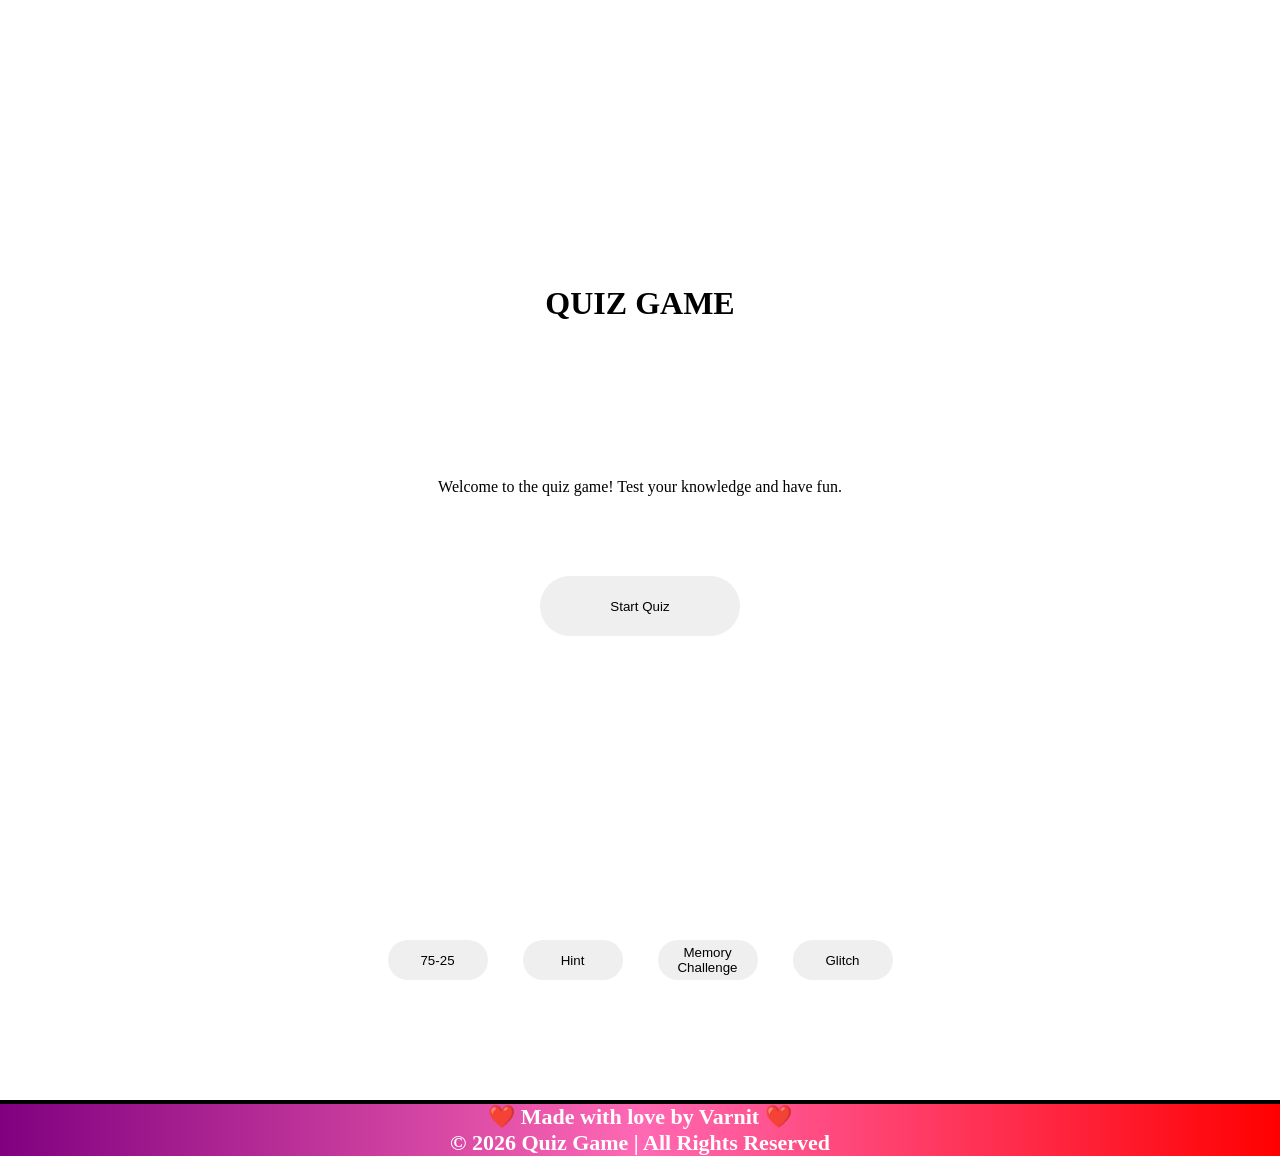
==== index.html @ 264b86ed "change and alligned" ====
<!DOCTYPE html>
<html lang="en">
<head>
    <meta charset="UTF-8">
    <meta name="viewport" content="width=device-width, initial-scale=1.0">
    <title>Quiz Game</title>
    <link rel="stylesheet" href="style.css">
</head>
<body>
  <!-- Start Screen -->
    <div id="start-screen">
        <h1 id="quiz">QUIZ GAME</h1>

        <p id="welcome">
            Welcome to the quiz game! Test your knowledge and have fun.
        </p>

        <button id="button1" onclick="startQuiz()">Start Quiz</button>
    </div>

    <!-- Game Screen -->
      <div id="lifelines">
        <button id="lifeline-75-25" onclick="uselifeline7525()">75-25</button>
        <button id="hint" onclick="useHint()">Hint</button>
        <button id="memory-challenge" onclick="useMemoryChallenge()">Memory Challenge</button>
        <button id="glitch" onclick="useGlitch()">Glitch</button>
      </div>
    <div id="game-screen">
        <h2 id="question">This is going to be my question....</h2>

        <div class="allbtn">
            <button class="btn">Option A</button>
            <button class="btn">Option B</button>
            <button class="btn">Option C</button>
            <button class="btn">Option D</button>
        </div>
    </div>

    <footer class="footer">
        ❤️ Made with love by Varnit ❤️ <br>
        © 2026 Quiz Game | All Rights Reserved
    </footer>

    <script src="first.js"></script>
</body>
</html>
---- style.css ----
body {
    margin: 0;
    min-height: 100vh;
    display: flex;
    flex-direction: column;
}

/* Start screen */
#start-screen {
    height: 100vh;
    display: flex;
    flex-direction: column;
    justify-content: center;
    align-items: center;
}

#quiz {
    margin-bottom: 140px;
}

#welcome {
    margin-bottom: 80px;
    text-align: center;
}

#button1 {
    height: 60px;
    width: 200px;
    border-radius: 30px;
    box-shadow: none;   
    border: none;
}

#game-screen {
    flex: 1;
    display: none;
    flex-direction: column;
    justify-content: center;
    align-items: center;
}
#lifelines {
    display: flex;
    justify-content: center;
    align-items: center;
    gap: 35px;          /* more gap between buttons */
    margin-top: 40px;   /* space from top */
    margin-bottom: 40px;

    
}
#lifeline-75-25, #hint, #memory-challenge, #glitch {
    height: 40px;
    width: 100px;
    border-radius: 30px;
    box-shadow: none;
    border: none;
   
}


#question {
    width: 800px;
    text-align: left;
    margin-bottom: 80px;
    font-size: 32px;
    font-weight: bold;
    padding-left: 40px;
}

.allbtn {
    width: 800px;
    display: flex;
    flex-wrap: wrap;
    justify-content: space-between;
    gap: 40px;
}

.btn {
    width: 300px;
    height: 80px;
}

.footer {
    margin-top: 80px;
    width: 100%;
    text-align: center;
    font-size: 22px;
    font-weight: bold;
    color: white;
    background: linear-gradient(90deg, purple, hotpink, red);
    border-top: 4px solid black;
}
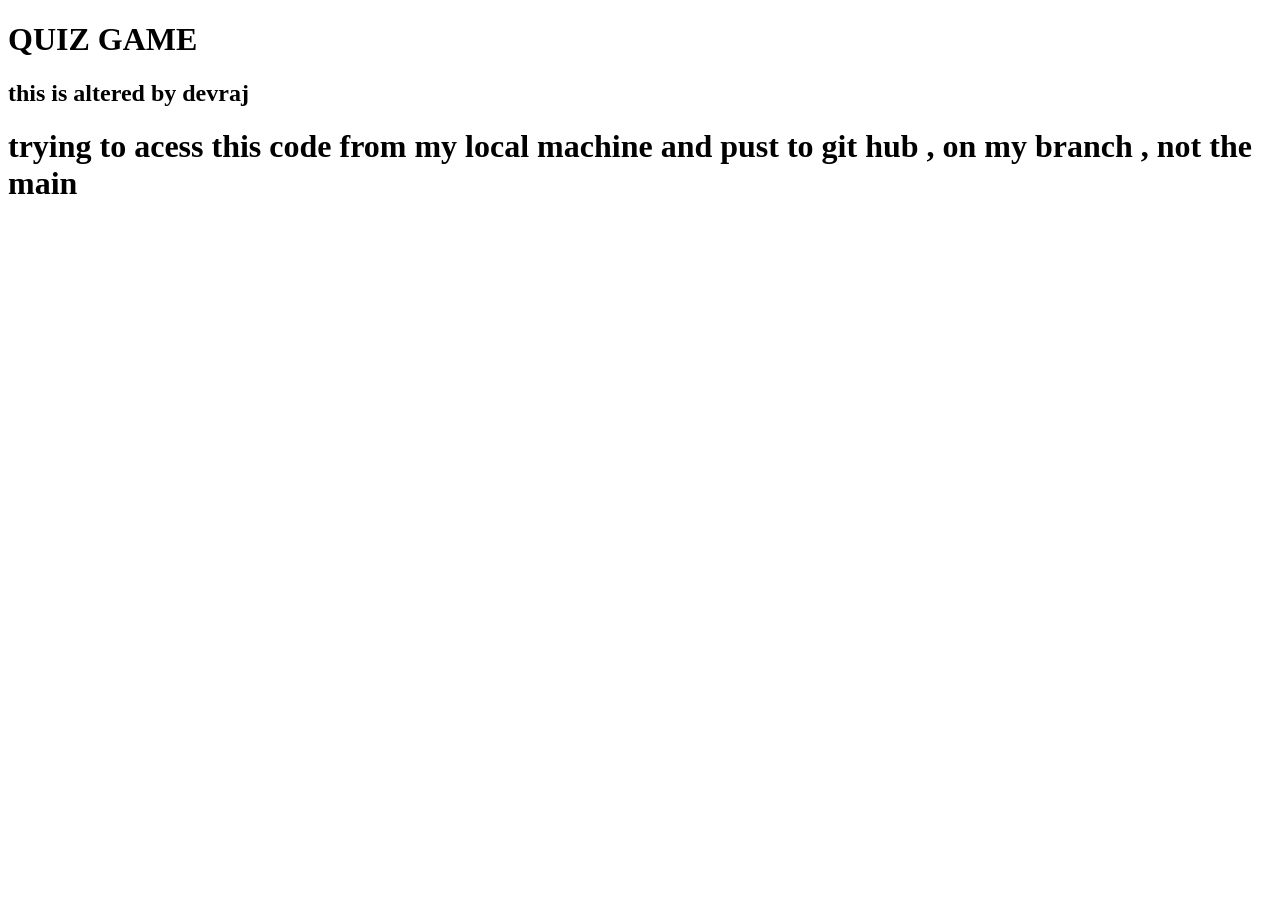
==== commit adba00b2: "Updated index.html on fr.dev" ====
--- a/index.html
+++ b/index.html
@@ -3,44 +3,12 @@
 <head>
     <meta charset="UTF-8">
     <meta name="viewport" content="width=device-width, initial-scale=1.0">
-    <title>Quiz Game</title>
-    <link rel="stylesheet" href="style.css">
+    <title>QUIZ GAME </title>
 </head>
+     
 <body>
-  <!-- Start Screen -->
-    <div id="start-screen">
-        <h1 id="quiz">QUIZ GAME</h1>
-
-        <p id="welcome">
-            Welcome to the quiz game! Test your knowledge and have fun.
-        </p>
-
-        <button id="button1" onclick="startQuiz()">Start Quiz</button>
-    </div>
-
-    <!-- Game Screen -->
-      <div id="lifelines">
-        <button id="lifeline-75-25" onclick="uselifeline7525()">75-25</button>
-        <button id="hint" onclick="useHint()">Hint</button>
-        <button id="memory-challenge" onclick="useMemoryChallenge()">Memory Challenge</button>
-        <button id="glitch" onclick="useGlitch()">Glitch</button>
-      </div>
-    <div id="game-screen">
-        <h2 id="question">This is going to be my question....</h2>
-
-        <div class="allbtn">
-            <button class="btn">Option A</button>
-            <button class="btn">Option B</button>
-            <button class="btn">Option C</button>
-            <button class="btn">Option D</button>
-        </div>
-    </div>
-
-    <footer class="footer">
-        ❤️ Made with love by Varnit ❤️ <br>
-        © 2026 Quiz Game | All Rights Reserved
-    </footer>
-
-    <script src="first.js"></script>
+    <h1>QUIZ GAME</h1>
+     <h2>this is altered by devraj</h2>
+     <h1>trying to acess this code from my local machine and pust to git hub , on my branch , not the main</h1>
 </body>
 </html>
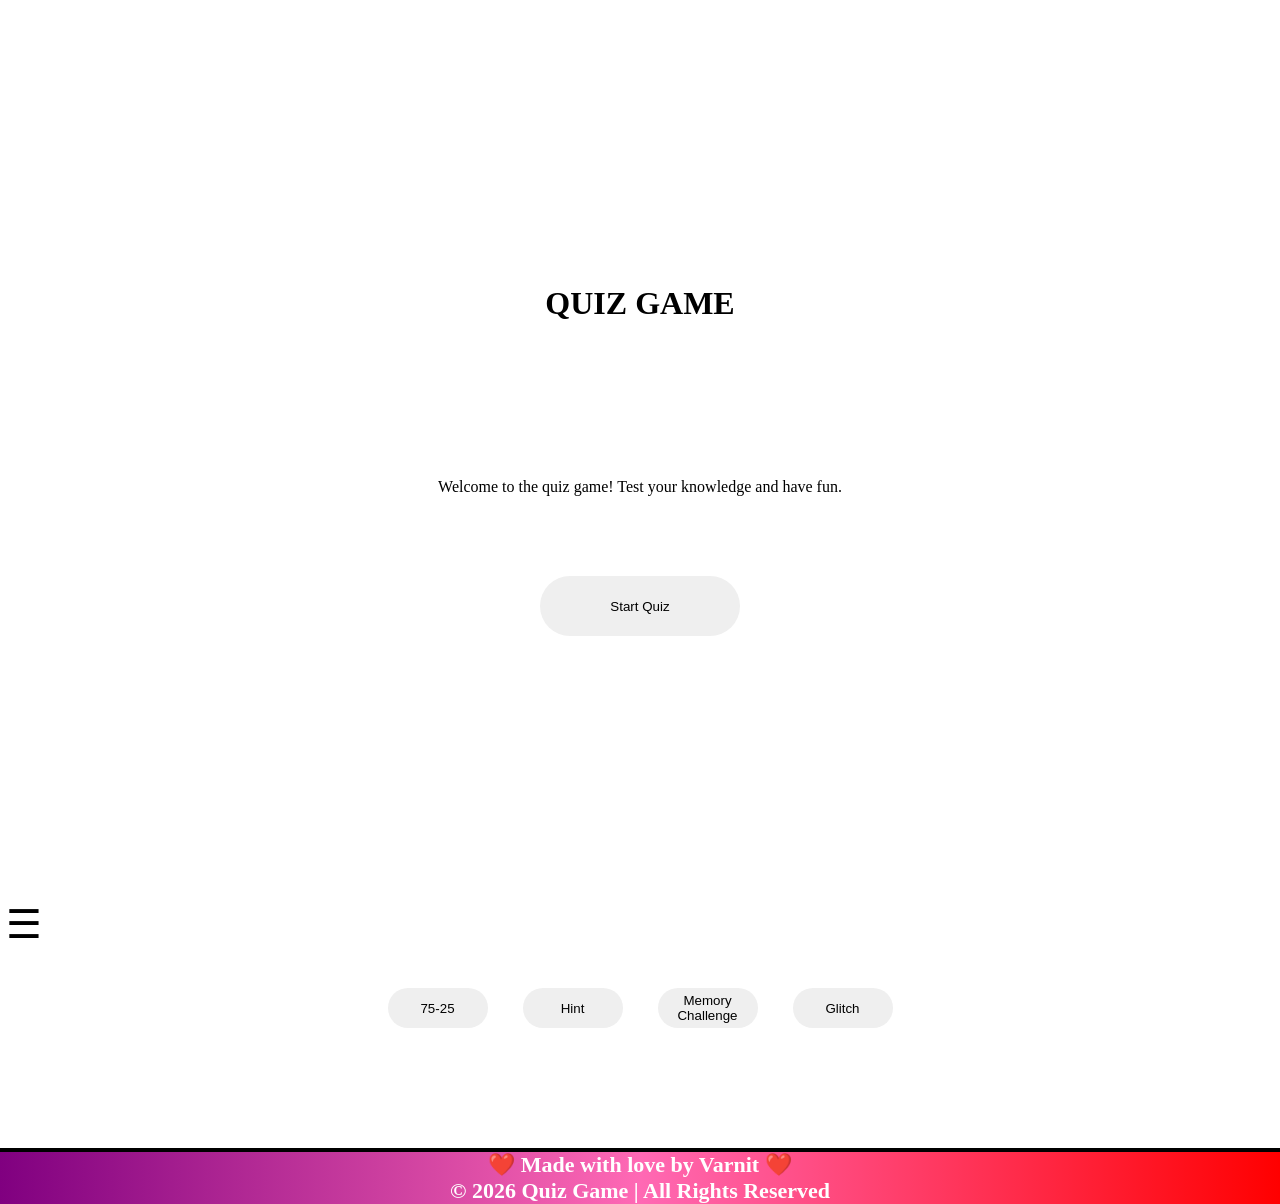
==== commit cb01c33a: "js trying logic" ====
--- a/index.html
+++ b/index.html
@@ -3,12 +3,56 @@
 <head>
     <meta charset="UTF-8">
     <meta name="viewport" content="width=device-width, initial-scale=1.0">
-    <title>QUIZ GAME </title>
+    <title>Quiz Game</title>
+    <link rel="stylesheet" href="style.css">
+   
 </head>
-     
 <body>
-    <h1>QUIZ GAME</h1>
-     <h2>this is altered by devraj</h2>
-     <h1>trying to acess this code from my local machine and pust to git hub , on my branch , not the main</h1>
+    <script src="first.js"></script>
+  <!-- Start Screen -->
+    <div id="start-screen">
+        <h1 id="quiz">QUIZ GAME</h1>
+
+        <p id="welcome">
+            Welcome to the quiz game! Test your knowledge and have fun.
+        </p>
+
+        <button id="button1" onclick="startQuiz()">Start Quiz</button>
+    </div>
+
+    <!-- Game Screen -->
+
+      <div id="menu-bar">
+        <button id="menu-button" onclick="toggleMenu()">☰</button>
+        <div id="menu-content">
+          <button id="restart-button" onclick="restartQuiz()">Restart</button>
+          <button id="exit-button" onclick="exitQuiz()">Exit</button>
+        </div>
+        </div>
+
+        
+      <div id="lifelines">
+        <button id="lifeline-75-25" onclick="uselifeline7525()">75-25</button>
+        <button id="hint" onclick="useHint()">Hint</button>
+        <button id="memory-challenge" onclick="useMemoryChallenge()">Memory Challenge</button>
+        <button id="glitch" onclick="useGlitch()">Glitch</button>
+      </div>
+    <div id="game-screen">
+        <h2 id="question">This is going to be my question....</h2>
+
+        <div class="allbtn">
+            <button class="btn">Option A</button>
+            <button class="btn">Option B</button>
+            <button class="btn">Option C</button>
+            <button class="btn">Option D</button>
+        </div>
+    </div>
+               
+
+    <footer class="footer">
+        ❤️ Made with love by Varnit ❤️ <br>
+        © 2026 Quiz Game | All Rights Reserved
+    </footer>
+
 </body>
-</html>+</html> 
--- a/style.css
+++ b/style.css
@@ -0,0 +1,105 @@
+body {
+    margin: 0;
+    min-height: 100vh;
+    display: flex;
+    flex-direction: column;
+}
+
+/* Start screen */
+#start-screen {
+    height: 100vh;
+    display: flex;
+    flex-direction: column;
+    justify-content: center;
+    align-items: center;
+}
+
+#quiz {
+    margin-bottom: 140px;
+}
+
+#welcome {
+    margin-bottom: 80px;
+    text-align: center;
+}
+
+#button1 {
+    height: 60px;
+    width: 200px;
+    border-radius: 30px;
+    box-shadow: none;   
+    border: none;
+}
+ 
+#menu-button {
+    font-size: 40px;
+    background-color: transparent;
+    color: rgb(0, 0, 0);
+    border-radius: 30px;
+    box-shadow: none;   
+    border: none;
+}
+
+#restart-button,#exit-button{
+    display: none;
+    
+}
+#game-screen {
+    flex: 1;
+    display: none;
+    flex-direction: column;
+    justify-content: center;
+    align-items: center;
+}
+#lifelines {
+    display: flex;
+    justify-content: center;
+    align-items: center;
+    gap: 35px;          /* more gap between buttons */
+    margin-top: 40px;   /* space from top */
+    margin-bottom: 40px;
+
+    
+}
+#lifeline-75-25, #hint, #memory-challenge, #glitch {
+    height: 40px;
+    width: 100px;
+    border-radius: 30px;
+    box-shadow: none;
+    border: none;
+   
+}
+
+
+#question {
+    width: 800px;
+    text-align: left;
+    margin-bottom: 80px;
+    font-size: 32px;
+    font-weight: bold;
+    padding-left: 40px;
+}
+
+.allbtn {
+    width: 800px;
+    display: flex;
+    flex-wrap: wrap;
+    justify-content: space-between;
+    gap: 40px;
+}
+
+.btn {
+    width: 300px;
+    height: 80px;
+}
+
+.footer {
+    margin-top: 80px;
+    width: 100%;
+    text-align: center;
+    font-size: 22px;
+    font-weight: bold;
+    color: white;
+    background: linear-gradient(90deg, purple, hotpink, red);
+    border-top: 4px solid black;
+}
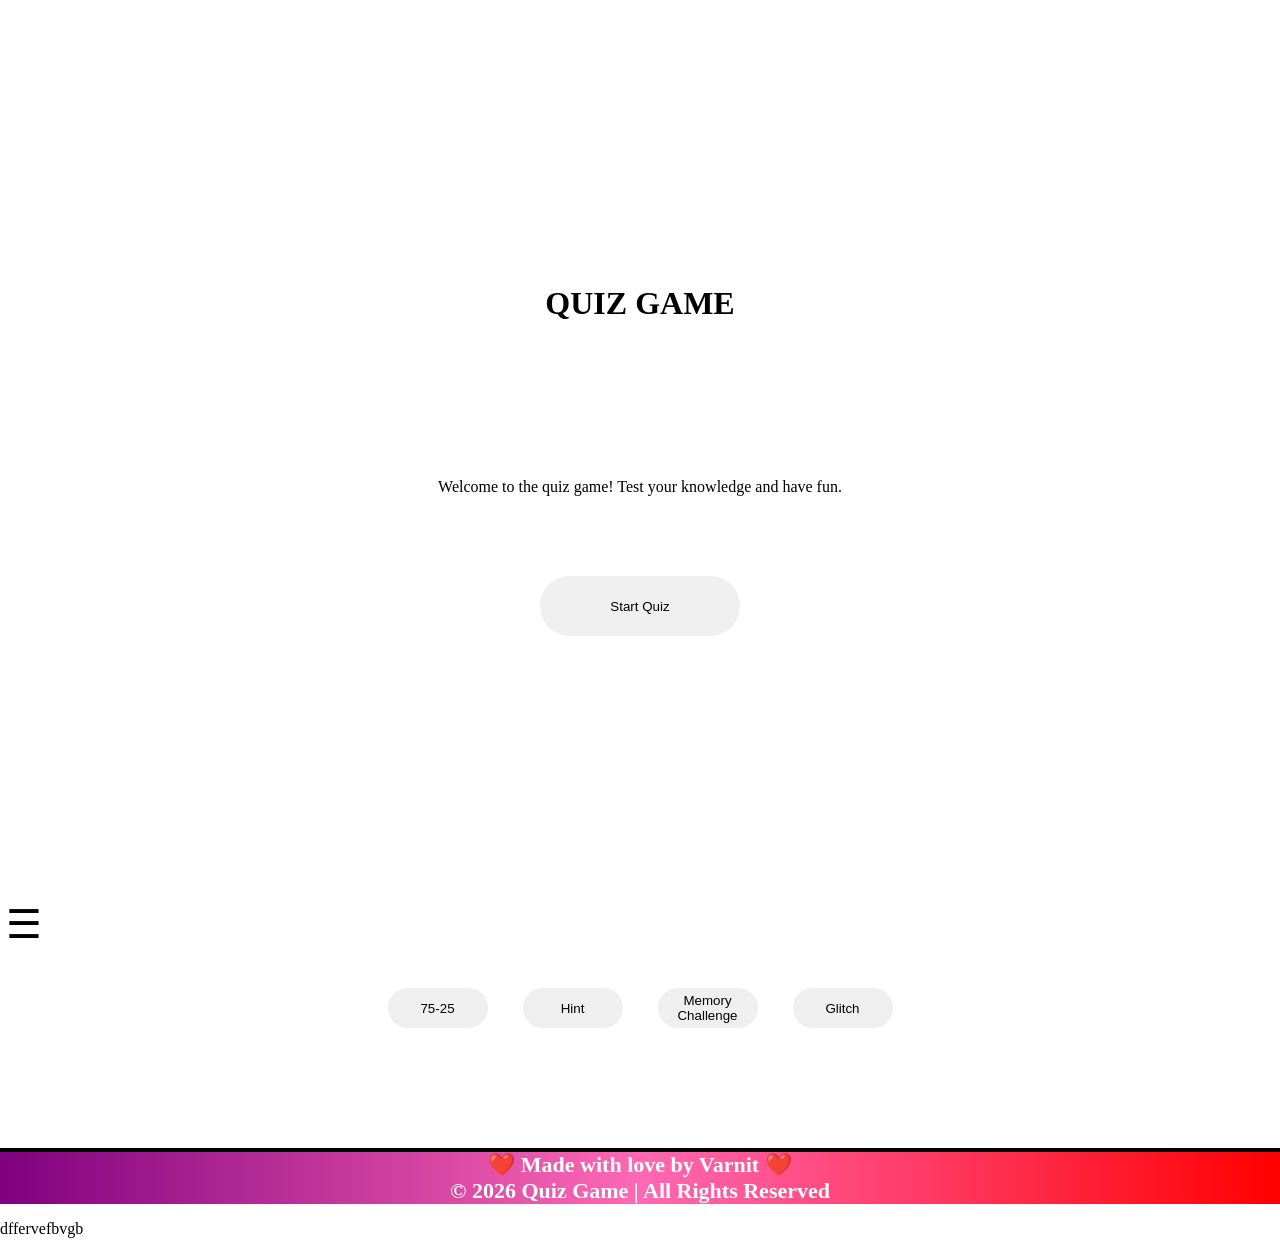
==== commit 2d182d12: "new changes" ====
--- a/index.html
+++ b/index.html
@@ -53,6 +53,7 @@
         ❤️ Made with love by Varnit ❤️ <br>
         © 2026 Quiz Game | All Rights Reserved
     </footer>
+<P> dffervefbvgb</P>
+</body>
+</html> 
 
-</body>
-</html> 
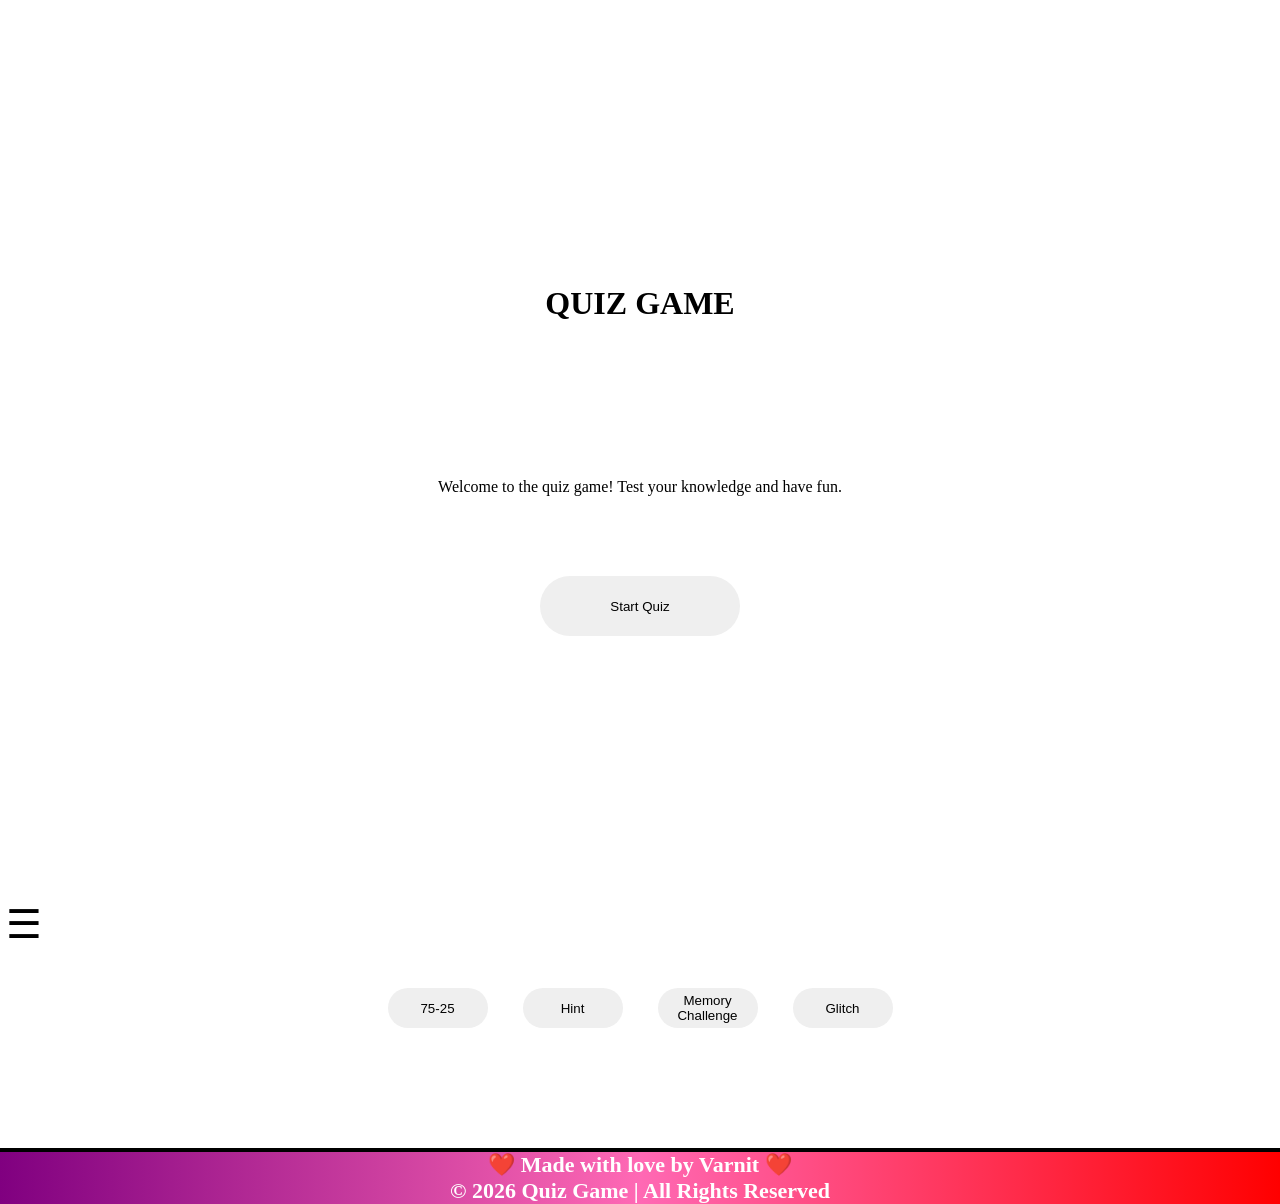
==== commit f3923724: "created button work" ====
--- a/index.html
+++ b/index.html
@@ -53,7 +53,7 @@
         ❤️ Made with love by Varnit ❤️ <br>
         © 2026 Quiz Game | All Rights Reserved
     </footer>
-<P> dffervefbvgb</P>
+
 </body>
 </html> 
 
--- a/style.css
+++ b/style.css
@@ -38,6 +38,41 @@
     border-radius: 30px;
     box-shadow: none;   
     border: none;
+}
+
+#menu-content {
+    display: none;
+    position: fixed;
+
+    top: 50%;
+    left: 50%;
+    transform: translate(-50%, -50%);
+
+    background-color: white;
+    padding: 40px;
+    border-radius: 20px;
+
+    border: 3px solid black;
+    box-shadow: 0 0 20px rgba(243, 97, 97, 0.3);
+
+    flex-direction: column;
+    gap: 20px;
+}
+
+#restart-button,
+#exit-button {
+    width: 220px;
+    height: 60px;
+
+    font-size: 22px;
+    font-weight: bold;
+
+    border-radius: 15px;
+    border: none;
+}
+.blur {
+    opacity: 0.4;
+    pointer-events: none; /* player disable to move */
 }
 
 #restart-button,#exit-button{
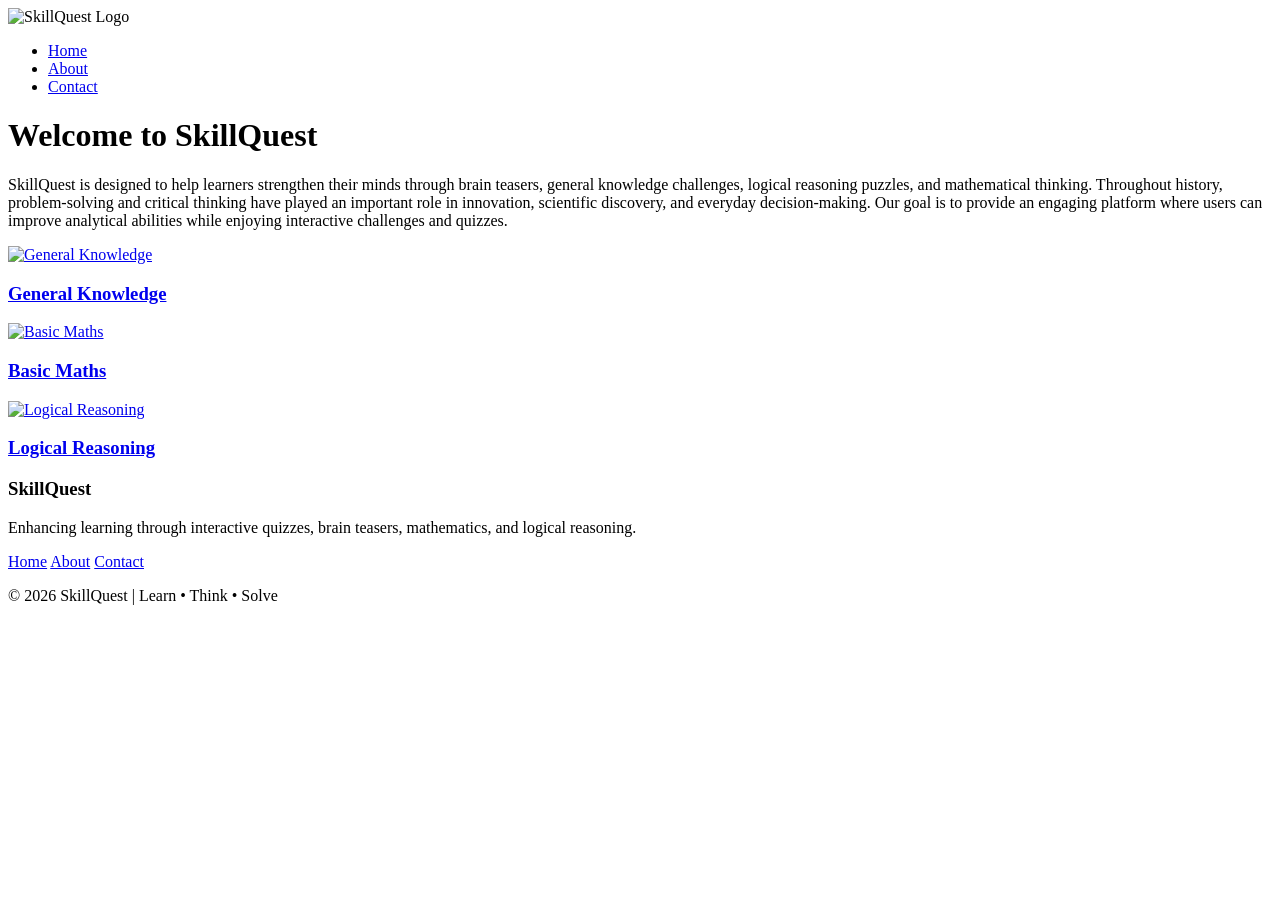
==== commit 0d275115: "Clean up index.html by removing extra whitespace nothing , code is good , just removed few blank spa" ====
--- a/index.html
+++ b/index.html
@@ -3,57 +3,70 @@
 <head>
     <meta charset="UTF-8">
     <meta name="viewport" content="width=device-width, initial-scale=1.0">
-    <title>Quiz Game</title>
-    <link rel="stylesheet" href="style.css">
-   
+    <title>SkillQuest</title>
+    <link rel="stylesheet" href="styleindex.css">
 </head>
+
 <body>
-    <script src="first.js"></script>
-  <!-- Start Screen -->
-    <div id="start-screen">
-        <h1 id="quiz">QUIZ GAME</h1>
+    <!-- NAVBAR -->
+    <nav>
+        <!-- Replace logo image source below with your own SkillQuest logo -->
+        <div class="logo">
+            <img src="sqlogo.png"
+                 alt="SkillQuest Logo">
+        </div>
+        <ul class="nav-links">
+            <li><a href="http://127.0.0.1:5500/SkillQuest/index.html">Home</a></li>
+            <li><a href="##">About</a></li>
+            <li><a href="###">Contact</a></li>
+        </ul>
+    </nav>
 
-        <p id="welcome">
-            Welcome to the quiz game! Test your knowledge and have fun.
+    <div class="container">
+        <h1>Welcome to SkillQuest</h1>
+        <p>
+            SkillQuest is designed to help learners strengthen their minds through
+            brain teasers, general knowledge challenges, logical reasoning puzzles,
+            and mathematical thinking. Throughout history, problem-solving and
+            critical thinking have played an important role in innovation,
+            scientific discovery, and everyday decision-making. Our goal is to
+            provide an engaging platform where users can improve analytical
+            abilities while enjoying interactive challenges and quizzes.
         </p>
-
-        <button id="button1" onclick="startQuiz()">Start Quiz</button>
+        <div class="cards">
+            <a href="http://127.0.0.1:5500/SkillQuest/gk.html" class="card">
+                <img src="https://images.unsplash.com/photo-1503676260728-1c00da094a0b?w=600"
+                     alt="General Knowledge">
+                <h3>General Knowledge</h3>
+            </a>
+            <a href="http://127.0.0.1:5500/SkillQuest/math.html" class="card">
+                <img src="https://images.unsplash.com/photo-1509228468518-180dd4864904?w=600"
+                      alt="Basic Maths">
+                <h3>Basic Maths</h3>
+            </a>
+            <a href="http://127.0.0.1:5500/SkillQuest/reasoning.html" class="card">
+                <img src="https://images.unsplash.com/photo-1516321318423-f06f85e504b3?w=600"
+                     alt="Logical Reasoning">
+                <h3>Logical Reasoning</h3>
+            </a>
+        </div>
     </div>
 
-    <!-- Game Screen -->
-
-      <div id="menu-bar">
-        <button id="menu-button" onclick="toggleMenu()">☰</button>
-        <div id="menu-content">
-          <button id="restart-button" onclick="restartQuiz()">Restart</button>
-          <button id="exit-button" onclick="exitQuiz()">Exit</button>
+    <footer>
+    <div class="footer-content">
+        <h3>SkillQuest</h3>
+        <p>
+            Enhancing learning through interactive quizzes,
+            brain teasers, mathematics, and logical reasoning.
+        </p>
+        <div class="footer-links">
+            <a href="http://127.0.0.1:5500/SkillQuest/index.html">Home</a>
+            <a href="#">About</a>
+            <a href="#">Contact</a>
         </div>
-        </div>
-
-        
-      <div id="lifelines">
-        <button id="lifeline-75-25" onclick="uselifeline7525()">75-25</button>
-        <button id="hint" onclick="useHint()">Hint</button>
-        <button id="memory-challenge" onclick="useMemoryChallenge()">Memory Challenge</button>
-        <button id="glitch" onclick="useGlitch()">Glitch</button>
-      </div>
-    <div id="game-screen">
-        <h2 id="question">This is going to be my question....</h2>
-
-        <div class="allbtn">
-            <button class="btn">Option A</button>
-            <button class="btn">Option B</button>
-            <button class="btn">Option C</button>
-            <button class="btn">Option D</button>
-        </div>
+        <p class="copyright">
+            © 2026 SkillQuest | Learn • Think • Solve
+        </p>
     </div>
-               
-
-    <footer class="footer">
-        ❤️ Made with love by Varnit ❤️ <br>
-        © 2026 Quiz Game | All Rights Reserved
-    </footer>
-
-</body>
-</html> 
-
+</footer>
+</html>
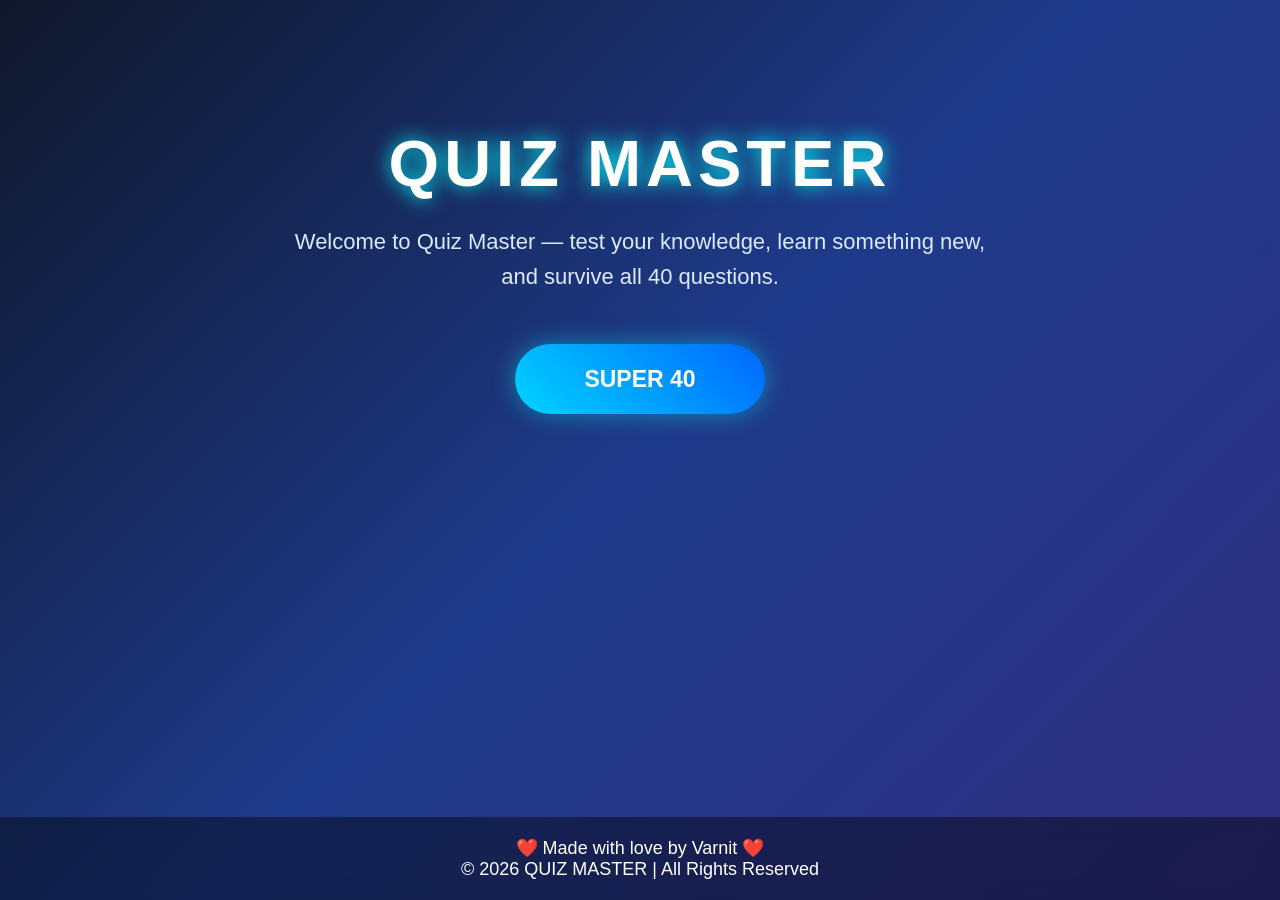
==== commit 2299cec4: "new changes" ====
--- a/index.html
+++ b/index.html
@@ -3,70 +3,93 @@
 <head>
     <meta charset="UTF-8">
     <meta name="viewport" content="width=device-width, initial-scale=1.0">
-    <title>SkillQuest</title>
-    <link rel="stylesheet" href="styleindex.css">
+    <title>Ultimate 40</title>
+    <link rel="stylesheet" href="style.css">
 </head>
+<body>
 
-<body>
-    <!-- NAVBAR -->
-    <nav>
-        <!-- Replace logo image source below with your own SkillQuest logo -->
-        <div class="logo">
-            <img src="sqlogo.png"
-                 alt="SkillQuest Logo">
-        </div>
-        <ul class="nav-links">
-            <li><a href="http://127.0.0.1:5500/SkillQuest/index.html">Home</a></li>
-            <li><a href="##">About</a></li>
-            <li><a href="###">Contact</a></li>
-        </ul>
-    </nav>
+    <div id="start-screen">
+        <h1 id="quiz">QUIZ MASTER</h1>
+        <p id="welcome">
+            Welcome to Quiz Master — test your knowledge, learn something new,
+            and survive all 40 questions.
+        </p>
+        <button id="button1" onclick="startQuiz()">SUPER 40</button>
+    </div>
 
-    <div class="container">
-        <h1>Welcome to SkillQuest</h1>
+    <div id="ultimate-intro">
+        <h1>⚡ SUPER 40</h1>
+        <p>Answer all 40 questions correctly to achieve SUPER 40.</p>
         <p>
-            SkillQuest is designed to help learners strengthen their minds through
-            brain teasers, general knowledge challenges, logical reasoning puzzles,
-            and mathematical thinking. Throughout history, problem-solving and
-            critical thinking have played an important role in innovation,
-            scientific discovery, and everyday decision-making. Our goal is to
-            provide an engaging platform where users can improve analytical
-            abilities while enjoying interactive challenges and quizzes.
+            You start with 60 seconds. Every correct answer gives you
+            <strong>+10 seconds</strong>.
         </p>
-        <div class="cards">
-            <a href="http://127.0.0.1:5500/SkillQuest/gk.html" class="card">
-                <img src="https://images.unsplash.com/photo-1503676260728-1c00da094a0b?w=600"
-                     alt="General Knowledge">
-                <h3>General Knowledge</h3>
-            </a>
-            <a href="http://127.0.0.1:5500/SkillQuest/math.html" class="card">
-                <img src="https://images.unsplash.com/photo-1509228468518-180dd4864904?w=600"
-                      alt="Basic Maths">
-                <h3>Basic Maths</h3>
-            </a>
-            <a href="http://127.0.0.1:5500/SkillQuest/reasoning.html" class="card">
-                <img src="https://images.unsplash.com/photo-1516321318423-f06f85e504b3?w=600"
-                     alt="Logical Reasoning">
-                <h3>Logical Reasoning</h3>
-            </a>
+        <p>
+            Every question also teaches you something new through a short
+            explanation after your answer.
+        </p>
+        <p>You have four lifelines. Use them wisely.</p>
+        <button id="start-challenge" onclick="beginUltimate40()">
+            START CHALLENGE
+        </button>
+    </div>
+
+    <div id="menu-bar">
+        <button id="menu-button" onclick="toggleMenu()">☰</button>
+        <div id="menu-content">
+            <button id="restart-button" onclick="restartQuiz()">Restart</button>
+            <button id="exit-button" onclick="exitQuiz()">Exit</button>
         </div>
     </div>
 
-    <footer>
-    <div class="footer-content">
-        <h3>SkillQuest</h3>
-        <p>
-            Enhancing learning through interactive quizzes,
-            brain teasers, mathematics, and logical reasoning.
-        </p>
-        <div class="footer-links">
-            <a href="http://127.0.0.1:5500/SkillQuest/index.html">Home</a>
-            <a href="#">About</a>
-            <a href="#">Contact</a>
+    <div id="lifelines" style="display: none;">
+        <button id="lifeline-75-25" onclick="useLifeline7525()" title="Remove one wrong answer of your choice.">
+            75-25
+        </button>
+        <button id="hint" onclick="useHint()" title="Get a helpful fact or clue about the current question.">
+            Hint
+        </button>
+        <button id="memory-challenge" onclick="useMemoryChallenge()" title="After Question 15, test your memory by guessing the question number.">
+            Memory Challenge
+        </button>
+        <button id="glitch" onclick="useGlitch()" title="Choose an answer and check whether it is correct without submitting it.">
+            Glitch
+        </button>
+    </div>
+
+    <div id="game-screen">
+        <div id="game-top">
+            <div id="question-number">Question 1 / 40</div>
+            <div id="timer">Time: 60s</div>
         </div>
-        <p class="copyright">
-            © 2026 SkillQuest | Learn • Think • Solve
-        </p>
+
+        <div id="memory-message">🧠 Remember the question...</div>
+
+        <h2 id="question">Question goes here</h2>
+
+        <div id="hint-text"></div>
+        <div id="glitch-message"></div>
+
+        <div class="allbtn">
+            <button class="btn">Option A</button>
+            <button class="btn">Option B</button>
+            <button class="btn">Option C</button>
+            <button class="btn">Option D</button>
+        </div>
+
+        <div id="explanation">
+            <div id="answer-result"></div>
+            <div id="correct-answer"></div>
+            <div id="explanation-text"></div>
+        </div>
     </div>
-</footer>
-</html>
+
+    <footer class="footer">
+        ❤️ Made with love by Varnit ❤️<br>
+        ©️ 2026 QUIZ MASTER | All Rights Reserved
+    </footer>
+
+    <script src="question.js"></script>
+    <script src="first.js"></script>
+</body>
+</html>
--- a/style.css
+++ b/style.css
@@ -0,0 +1,467 @@
+* {
+    margin: 0;
+    padding: 0;
+    box-sizing: border-box;
+    font-family: 'Poppins', sans-serif;
+}
+
+body {
+    min-height: 100vh;
+    display: flex;
+    flex-direction: column;
+    align-items: center;
+    overflow: hidden;
+    background: linear-gradient(135deg, #0f172a, #1e3a8a, #312e81);
+    color: white;
+}
+
+/* Start Screen */
+
+#start-screen {
+    width: 100%;
+    height: 60vh;
+    display: flex;
+    flex-direction: column;
+    justify-content: center;
+    align-items: center;
+    text-align: center;
+    animation: fadeIn 1s;
+}
+
+#quiz {
+    margin-bottom: 23px;
+    font-size: 65px;
+    letter-spacing: 5px;
+    color: white;
+    text-shadow: 0 0 20px cyan;
+}
+
+#welcome {
+    width: 700px;
+    margin-bottom: 50px;
+    font-size: 22px;
+    line-height: 1.6;
+    color: #dbeafe;
+}
+
+#button1,
+#start-challenge {
+    border: none;
+    color: white;
+    font-weight: bold;
+    cursor: pointer;
+    background: linear-gradient(45deg, #00d4ff, #0066ff);
+    transition: 0.3s;
+}
+
+#button1 {
+    width: 250px;
+    height: 70px;
+    border-radius: 40px;
+    font-size: 23px;
+    box-shadow: 0 0 25px rgba(0, 255, 255, 0.4);
+}
+
+#button1:hover {
+    transform: scale(1.08);
+    box-shadow: 0 0 60px rgb(7, 223, 243);
+}
+
+/* Ultimate 40 Intro */
+
+#ultimate-intro {
+    display: none;
+    width: 750px;
+    margin-top: 80px;
+    padding: 45px;
+    flex-direction: column;
+    align-items: center;
+    text-align: center;
+    border-radius: 25px;
+    background: rgba(255, 255, 255, 0.08);
+    backdrop-filter: blur(20px);
+    box-shadow: 0 15px 40px rgba(0, 0, 0, 0.4);
+    animation: fadeIn 0.7s;
+}
+
+#ultimate-intro h1 {
+    margin-bottom: 25px;
+    font-size: 45px;
+    text-shadow: 0 0 20px cyan;
+}
+
+#ultimate-intro p {
+    max-width: 650px;
+    margin-bottom: 15px;
+    font-size: 19px;
+    line-height: 1.7;
+    color: #dbeafe;
+}
+
+#start-challenge {
+    width: 250px;
+    height: 60px;
+    margin-top: 25px;
+    border-radius: 30px;
+    font-size: 20px;
+}
+
+#start-challenge:hover {
+    transform: scale(1.06);
+    box-shadow: 0 0 35px cyan;
+}
+
+/* Menu */
+
+#menu-bar {
+    display: none;
+    width: 100%;
+    justify-content: flex-end;
+    padding: 20px 30px;
+}
+
+#menu-button {
+    border: none;
+    background: transparent;
+    color: white;
+    font-size: 34px;
+    cursor: pointer;
+}
+
+#menu-content {
+    display: none;
+    position: fixed;
+    top: 50%;
+    left: 50%;
+    z-index: 1000;
+    flex-direction: column;
+    gap: 20px;
+    padding: 35px;
+    transform: translate(-50%, -50%);
+    border: 3px solid black;
+    border-radius: 20px;
+    background: rgba(255, 255, 255, 0.95);
+    box-shadow: 0 0 30px rgba(0, 0, 0, 0.5);
+}
+
+#restart-button,
+#exit-button {
+    display: none;
+    width: 220px;
+    height: 60px;
+    border: none;
+    border-radius: 15px;
+    font-size: 22px;
+    font-weight: bold;
+    cursor: pointer;
+}
+
+/* Blur Effect */
+
+.blur {
+    opacity: 0.4;
+    pointer-events: none;
+}
+
+/* Lifelines */
+
+#lifelines {
+    display: none;
+    flex-wrap: wrap;
+    justify-content: center;
+    gap: 20px;
+    margin-top: 10px;
+    margin-bottom: 30px;
+}
+
+#lifelines button {
+    position: relative;
+    width: 150px;
+    height: 45px;
+    border: 1px solid rgba(255, 255, 255, 0.2);
+    border-radius: 30px;
+    color: white;
+    font-weight: bold;
+    cursor: pointer;
+    background: rgba(255, 255, 255, 0.1);
+    backdrop-filter: blur(15px);
+    transition: 0.3s;
+}
+
+#lifelines button:hover:not(:disabled) {
+    background: #0aa1d3;
+    transform: translateY(-4px);
+}
+
+#lifelines button:disabled {
+    opacity: 0.35;
+    cursor: not-allowed;
+}
+
+#lifelines button:hover::after {
+    content: attr(title);
+    position: absolute;
+    bottom: 60px;
+    left: 50%;
+    z-index: 2000;
+    width: 220px;
+    padding: 10px 12px;
+    transform: translateX(-50%);
+    border-radius: 10px;
+    background: rgba(0, 0, 0, 0.9);
+    color: white;
+    font-size: 14px;
+    font-weight: normal;
+    line-height: 1.4;
+    text-align: center;
+    pointer-events: none;
+}
+
+#lifelines button:hover::before {
+    content: "";
+    position: absolute;
+    bottom: 52px;
+    left: 50%;
+    z-index: 2000;
+    transform: translateX(-50%);
+    border: 7px solid transparent;
+    border-top-color: rgba(0, 0, 0, 0.9);
+}
+
+/* Game Screen */
+
+#game-screen {
+    display: none;
+    width: 900px;
+    height: calc(100vh - 180px);
+    padding: 25px 40px;
+    flex-direction: column;
+    align-items: center;
+    overflow: hidden;
+    border-radius: 25px;
+    background: rgba(255, 255, 255, 0.08);
+    backdrop-filter: blur(20px);
+    box-shadow: 0 15px 40px rgba(0, 0, 0, 0.4);
+    animation: fadeIn 0.7s;
+}
+
+#game-top {
+    width: 100%;
+    display: flex;
+    justify-content: space-between;
+    align-items: center;
+    margin-bottom: 30px;
+}
+
+#question-number {
+    color: #7dd3fc;
+    font-size: 20px;
+    font-weight: bold;
+}
+
+#timer {
+    padding: 10px 20px;
+    border-radius: 20px;
+    background: rgba(255, 255, 255, 0.1);
+    color: #facc15;
+    font-size: 20px;
+    font-weight: bold;
+}
+
+#question {
+    width: 100%;
+    margin-bottom: 25px;
+    color: #fff;
+    font-size: 30px;
+    font-weight: 600;
+    text-align: center;
+}
+
+/* Answer Buttons */
+
+.allbtn {
+    width: 100%;
+    display: grid;
+    grid-template-columns: 1fr 1fr;
+    gap: 25px;
+}
+
+.btn {
+    height: 80px;
+    border: 1px solid rgba(255, 255, 255, 0.2);
+    border-radius: 18px;
+    background: rgba(255, 255, 255, 0.12);
+    color: white;
+    font-size: 20px;
+    cursor: pointer;
+    transition: 0.3s;
+}
+
+.btn:hover:not(:disabled) {
+    transform: translateX(-5px);
+    background: #2563eb;
+    box-shadow: 0 0 20px rgba(37, 99, 235, 0.8);
+}
+
+.btn:disabled {
+    cursor: not-allowed;
+}
+
+.correct {
+    background: #16a34a !important;
+    color: white;
+}
+
+.wrong {
+    background: #dc2626 !important;
+    color: white;
+}
+
+/* Hint */
+
+#hint-text {
+    display: none;
+    width: 100%;
+    margin-bottom: 25px;
+    padding: 15px;
+    border: 1px solid rgba(250, 204, 21, 0.5);
+    border-radius: 15px;
+    background: rgba(250, 204, 21, 0.15);
+    color: #fde68a;
+    font-size: 17px;
+    text-align: center;
+}
+
+/* Messages */
+
+#glitch-message {
+    display: none;
+    margin-bottom: 20px;
+    padding: 12px 20px;
+    border: 1px solid #a855f7;
+    border-radius: 15px;
+    background: rgba(168, 85, 247, 0.2);
+    color: #e9d5ff;
+    font-weight: bold;
+    text-align: center;
+}
+
+#memory-message {
+    display: none;
+    margin-bottom: 20px;
+    padding: 15px 25px;
+    border-radius: 15px;
+    background: rgba(59, 130, 246, 0.2);
+    color: #bfdbfe;
+    font-size: 20px;
+    font-weight: bold;
+}
+
+/* Explanation */
+
+#explanation {
+    display: none;
+    width: 100%;
+    flex-shrink: 0;
+    margin-top: 20px;
+    padding: 18px;
+    border: 1px solid rgba(255, 255, 255, 0.15);
+    border-radius: 20px;
+    background: rgba(0, 0, 0, 0.35);
+    text-align: left;
+}
+
+#answer-result {
+    margin-bottom: 8px;
+    font-size: 24px;
+    font-weight: bold;
+    text-align: center;
+}
+
+#correct-answer {
+    margin-bottom: 8px;
+    color: #facc15;
+    font-size: 18px;
+    font-weight: bold;
+}
+
+#explanation-text {
+    max-height: 85px;
+    overflow: hidden;
+    color: #dbeafe;
+    font-size: 15px;
+    line-height: 1.45;
+}
+
+/* Footer */
+
+.footer {
+    width: 100%;
+    margin-top: auto;
+    padding: 20px;
+    background: rgba(0, 0, 0, 0.4);
+    backdrop-filter: blur(10px);
+    font-size: 18px;
+    text-align: center;
+}
+
+/* Animation */
+
+@keyframes fadeIn {
+    from {
+        opacity: 0;
+        transform: translateY(25px);
+    }
+
+    to {
+        opacity: 1;
+        transform: translateY(0);
+    }
+}
+
+/* Responsive Design */
+
+@media (max-width: 900px) {
+    #game-screen {
+        width: 95%;
+        padding: 20px;
+    }
+
+    #question {
+        font-size: 24px;
+    }
+
+    .allbtn {
+        grid-template-columns: 1fr;
+    }
+
+    .btn {
+        width: 100%;
+    }
+
+    #welcome {
+        width: 90%;
+    }
+
+    #quiz {
+        font-size: 50px;
+    }
+
+    #ultimate-intro {
+        width: 90%;
+        padding: 25px;
+    }
+
+    #ultimate-intro h1 {
+        font-size: 35px;
+    }
+
+    #game-top {
+        flex-direction: column;
+        gap: 15px;
+    }
+
+    #lifelines button {
+        width: 140px;
+    }
+}
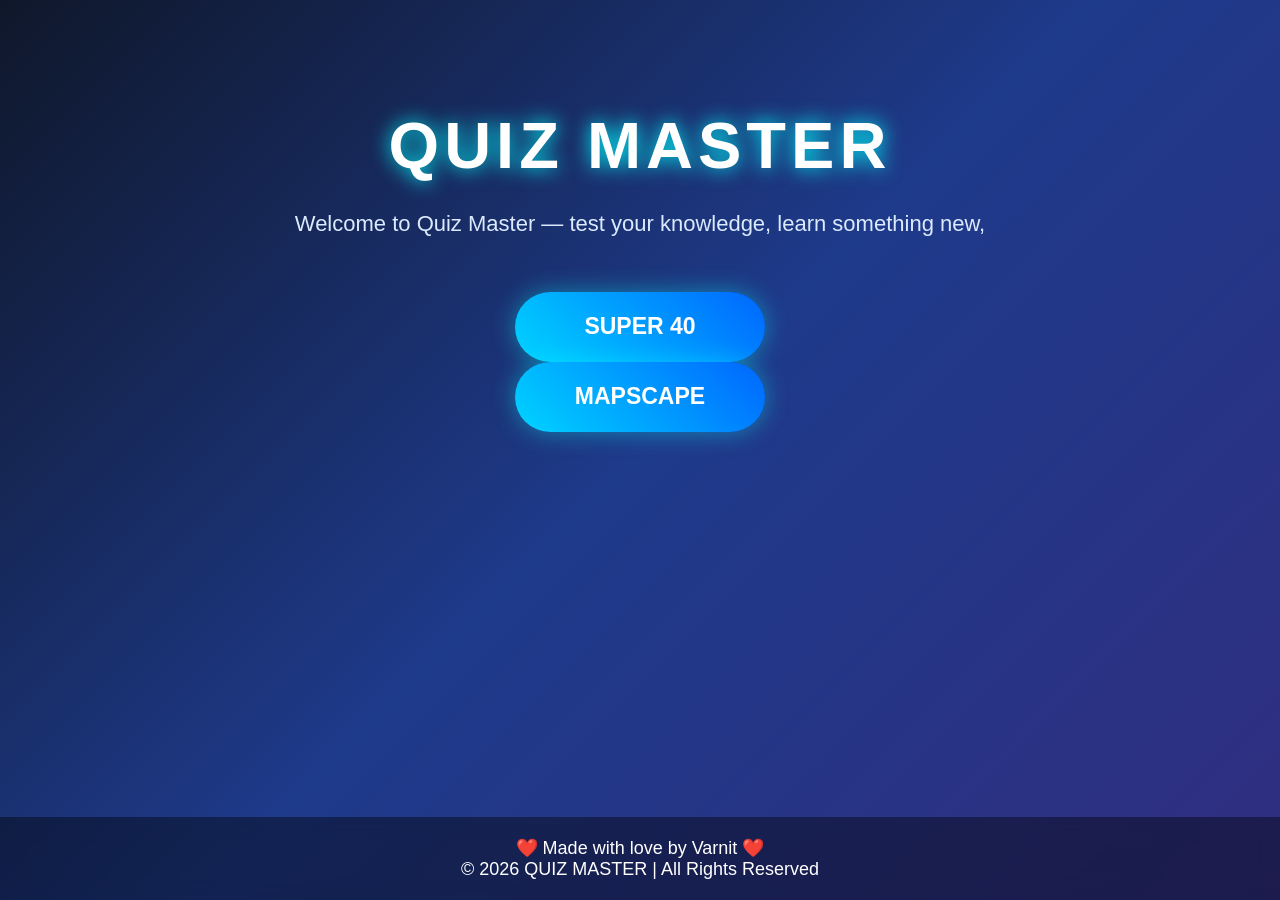
==== commit b8ccac3d: "new mode" ====
--- a/index.html
+++ b/index.html
@@ -12,9 +12,10 @@
         <h1 id="quiz">QUIZ MASTER</h1>
         <p id="welcome">
             Welcome to Quiz Master — test your knowledge, learn something new,
-            and survive all 40 questions.
+            
         </p>
         <button id="button1" onclick="startQuiz()">SUPER 40</button>
+        <button id="button2" onclick="MapGusser()">MAPSCAPE</button>
     </div>
 
     <div id="ultimate-intro">
--- a/style.css
+++ b/style.css
@@ -15,8 +15,6 @@
     color: white;
 }
 
-/* Start Screen */
-
 #start-screen {
     width: 100%;
     height: 60vh;
@@ -45,6 +43,7 @@
 }
 
 #button1,
+#button2,
 #start-challenge {
     border: none;
     color: white;
@@ -54,7 +53,7 @@
     transition: 0.3s;
 }
 
-#button1 {
+#button1, #button2 {
     width: 250px;
     height: 70px;
     border-radius: 40px;
@@ -62,12 +61,12 @@
     box-shadow: 0 0 25px rgba(0, 255, 255, 0.4);
 }
 
-#button1:hover {
+#button1:hover, #button2:hover {
     transform: scale(1.08);
     box-shadow: 0 0 60px rgb(7, 223, 243);
 }
 
-/* Ultimate 40 Intro */
+
 
 #ultimate-intro {
     display: none;
@@ -156,14 +155,10 @@
     cursor: pointer;
 }
 
-/* Blur Effect */
-
 .blur {
     opacity: 0.4;
     pointer-events: none;
 }
-
-/* Lifelines */
 
 #lifelines {
     display: none;
@@ -317,7 +312,6 @@
     color: white;
 }
 
-/* Hint */
 
 #hint-text {
     display: none;
@@ -332,7 +326,6 @@
     text-align: center;
 }
 
-/* Messages */
 
 #glitch-message {
     display: none;
@@ -356,8 +349,6 @@
     font-size: 20px;
     font-weight: bold;
 }
-
-/* Explanation */
 
 #explanation {
     display: none;
@@ -405,8 +396,6 @@
     text-align: center;
 }
 
-/* Animation */
-
 @keyframes fadeIn {
     from {
         opacity: 0;
@@ -419,8 +408,6 @@
     }
 }
 
-/* Responsive Design */
-
 @media (max-width: 900px) {
     #game-screen {
         width: 95%;
